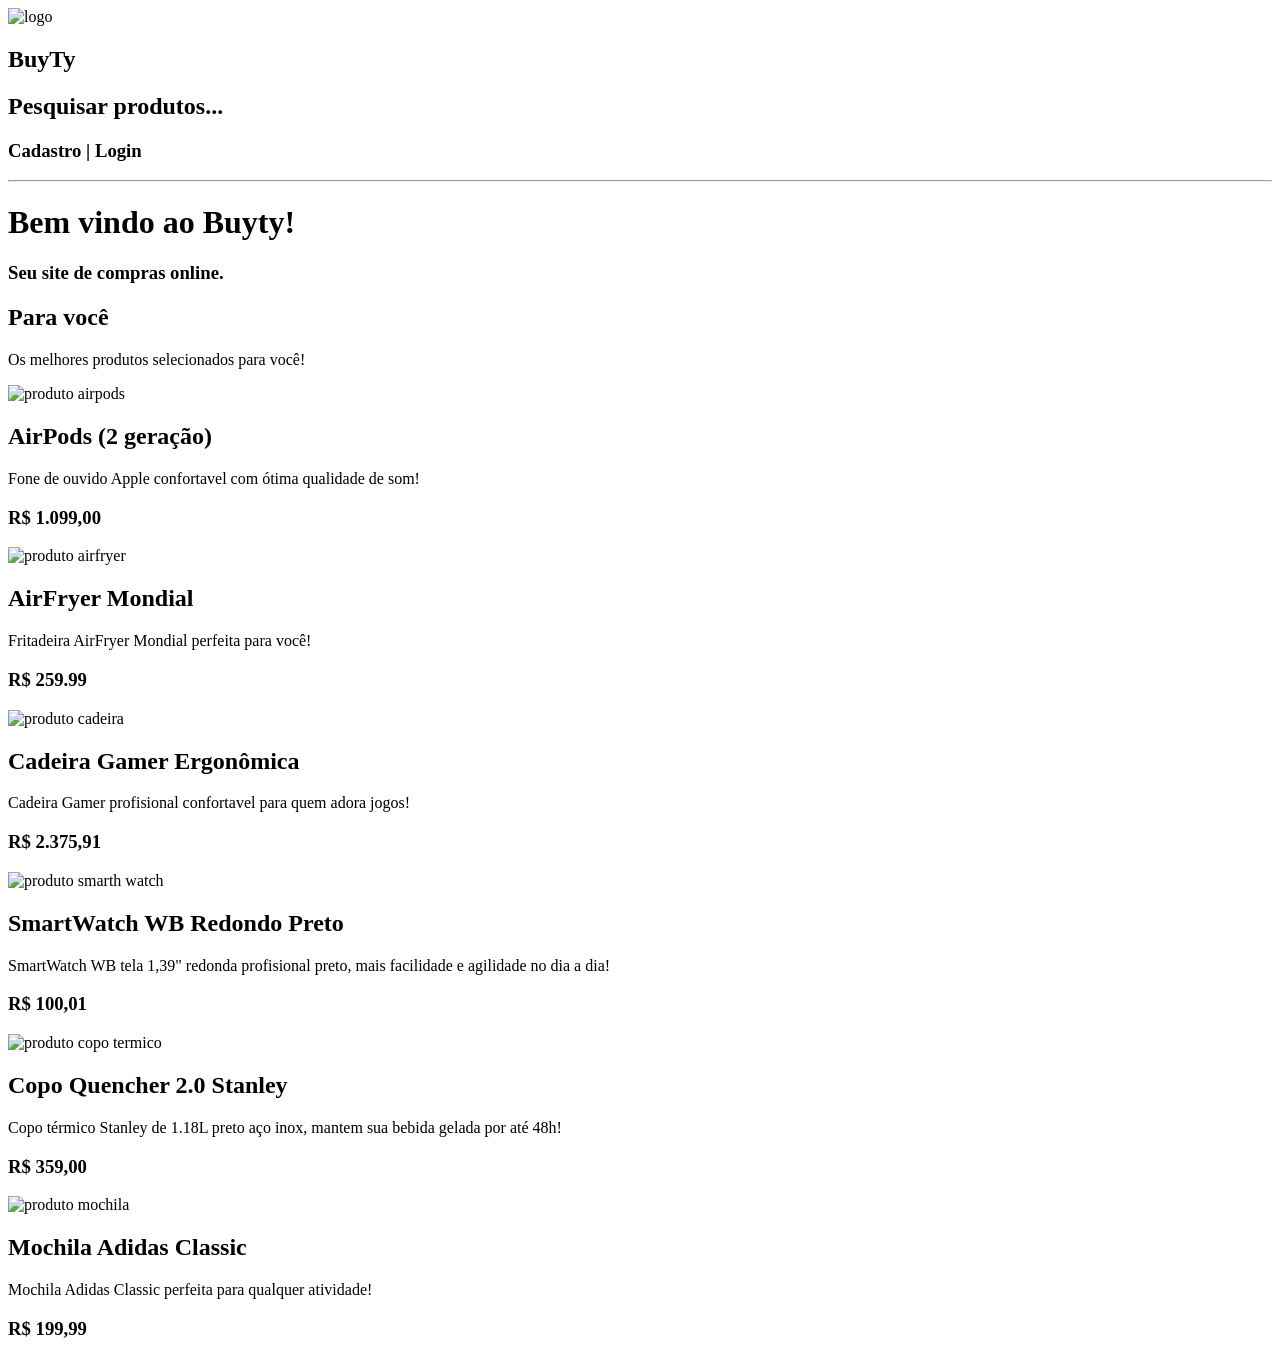
==== index.html @ bbca4fa2 "Add files via upload" ====
<!--Aluno: Nicholas Patrick Lopes | Matricula: 261072218 | Data: 06/11-->

<!DOCTYPE html>
<html lang="pt-br">
    <head>
        <meta charset="UTF-8">
        <meta name="viewport" content="width=device-width, initial-scale=1.0">

        <title>Buyty</title>
        <link rel="icon" href="carrinho.png" type="image/png">

        <link rel="stylesheet" href="style.css">
    </head>
    <body>

        <div id="barra">
            
            <div id="titulo">
                <img src="carrinho.png" alt="logo">
                <h2>BuyTy</h2>
            </div>
            
            <h2>Pesquisar produtos...</h2>

            <h3>Cadastro | Login</h3>

        </div>

        <hr>

        <div id="inicial">
            <h1>Bem vindo ao Buyty!</h1>
            <h3>Seu site de compras online.</h3>
        </div>

        <h2>Para você</h2>
        <p>Os melhores produtos selecionados para você!</p>

        <div id="produtos">

            <div class="card">
                <img src="images.png" alt="produto airpods">
                <h2>AirPods (2 geração)</h2>
                <p>Fone de ouvido Apple confortavel com ótima qualidade de som!</p>
                <h3>R$ 1.099,00</h3>
            </div>

            <div class="card">
                <img src="AFON-12L-AB---Foto-01.png" alt="produto airfryer">
                <h2>AirFryer Mondial</h2>
                <p>Fritadeira AirFryer Mondial perfeita para você!</p>
                <h3>R$ 259.99</h3>
            </div>

            <div class="card">
                <img src="es.png" alt="produto cadeira">
                <h2>Cadeira Gamer Ergonômica</h2>
                <p>Cadeira Gamer profisional confortavel para quem adora jogos!</p>
                <h3>R$ 2.375,91</h3>
            </div>

            <div class="card">
                <img src="relogio.png" alt="produto smarth watch">
                <h2>SmartWatch WB Redondo Preto</h2>
                <p>SmartWatch WB tela 1,39" redonda profisional preto, mais facilidade e agilidade no dia a dia!</p>
                <h3>R$ 100,01</h3>
            </div>

            <div class="card">
                <img src="stanley.png" alt="produto copo termico">
                <h2>Copo Quencher 2.0 Stanley</h2>
                <p>Copo térmico Stanley de 1.18L preto aço inox, mantem sua bebida gelada por até 48h!</p>
                <h3>R$ 359,00</h3>
            </div>

            <div class="card">
                <img src="460239-1.png" alt="produto mochila">
                <h2>Mochila Adidas Classic</h2>
                <p>Mochila Adidas Classic perfeita para qualquer atividade!</p>
                <h3>R$ 199,99</h3>
            </div>

        </div>
    </body>
</html>
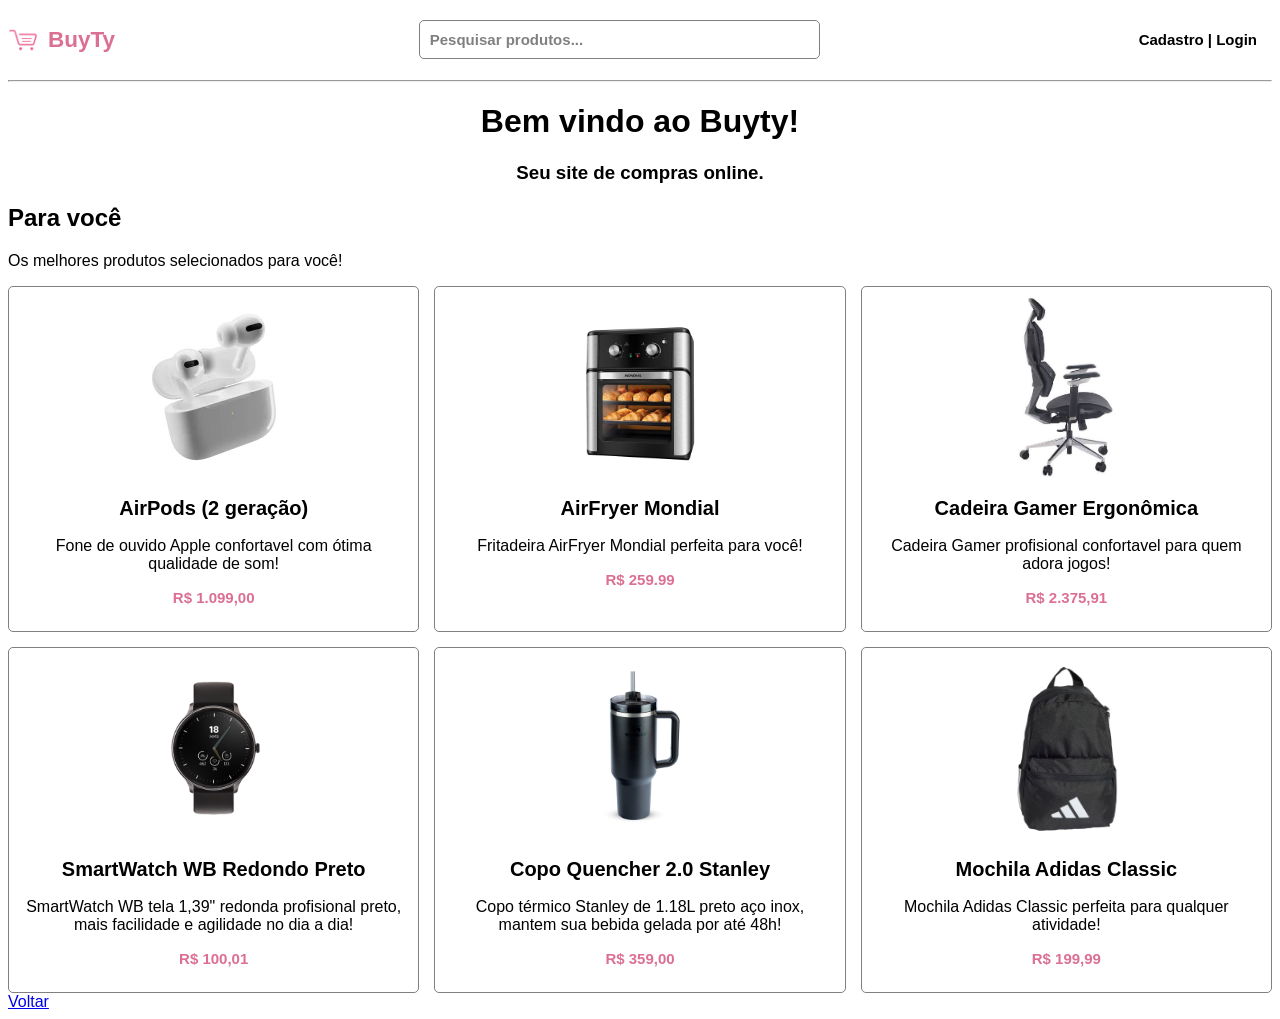
==== commit b1701c6e: "Update index.html" ====
--- a/index.html
+++ b/index.html
@@ -81,5 +81,8 @@
             </div>
 
         </div>
+
+         <a href="http://127.0.0.1:5500/pagina.html">Voltar</a>
+        
     </body>
-</html>+</html>
--- a/style.css
+++ b/style.css
@@ -0,0 +1,114 @@
+#pagina {
+    text-align: center;
+}
+
+#pagina > img {
+    width: 150px;
+}
+
+#pagina > h1 {
+    font-size: 50px;
+    color: palevioletred;
+}
+
+#pagina > h2 {
+    font-size: 15px;
+}
+
+#pagina > h3 {
+    width: 200px;
+    margin: 20px auto;
+    padding: 5px;
+    border: 2px solid;
+    border-radius: 5px;
+}
+
+body {
+    font-family: Arial, sans-serif;
+}
+
+#barra {
+    display: flex;
+    flex-direction: row;
+    justify-content: space-between;
+    align-items: center;
+    gap: 15px;
+}
+#titulo {
+    display: flex;
+    color: palevioletred;
+    font-size: 15px;
+    align-items: center;
+    gap: 10px;
+}
+
+#titulo > img {
+    width: 30px;
+    height: 30px;
+}
+
+#barra > h2 {
+    color: gray;
+    font-size: 15px;
+    border: solid 1px;
+    border-radius: 5px;
+    padding: 10px;
+    width: 30%;
+}
+
+#barra > h3 {
+    font-size: 15px;
+    margin: 15px;
+}
+
+#inicial {
+    text-align: center;
+}
+#produtos {
+    display: grid;
+    gap: 15px;
+    grid-template-columns: 1fr 1fr 1fr;
+}
+
+.card {
+    text-align: center;
+    position: relative;
+    padding: 10px;
+    border: 1px solid gray;
+    border-radius: 5px;
+}
+
+.card > img {
+    width: 180px;
+    height: 180px;
+}
+
+.card > h2 {
+    font-size: 20px;
+}
+
+.card > h3 {
+    font-size: 15px;
+    color: palevioletred;
+     animation-name: myAnimation;
+    animation-duration: 2s;
+    animation-iteration-count: infinite;
+}
+
+@keyframes myAnimation {
+    0% {scale: 1;}
+    50% {scale: 1.3;}
+    100%{scale: 1;}
+}
+
+@media (max-width: 800px) {
+    #produtos {
+        grid-template-columns: 1fr 1fr;
+    }
+}
+
+@media (max-width: 500px) {
+    #produtos {
+        grid-template-columns: 1fr;
+    }
+}
